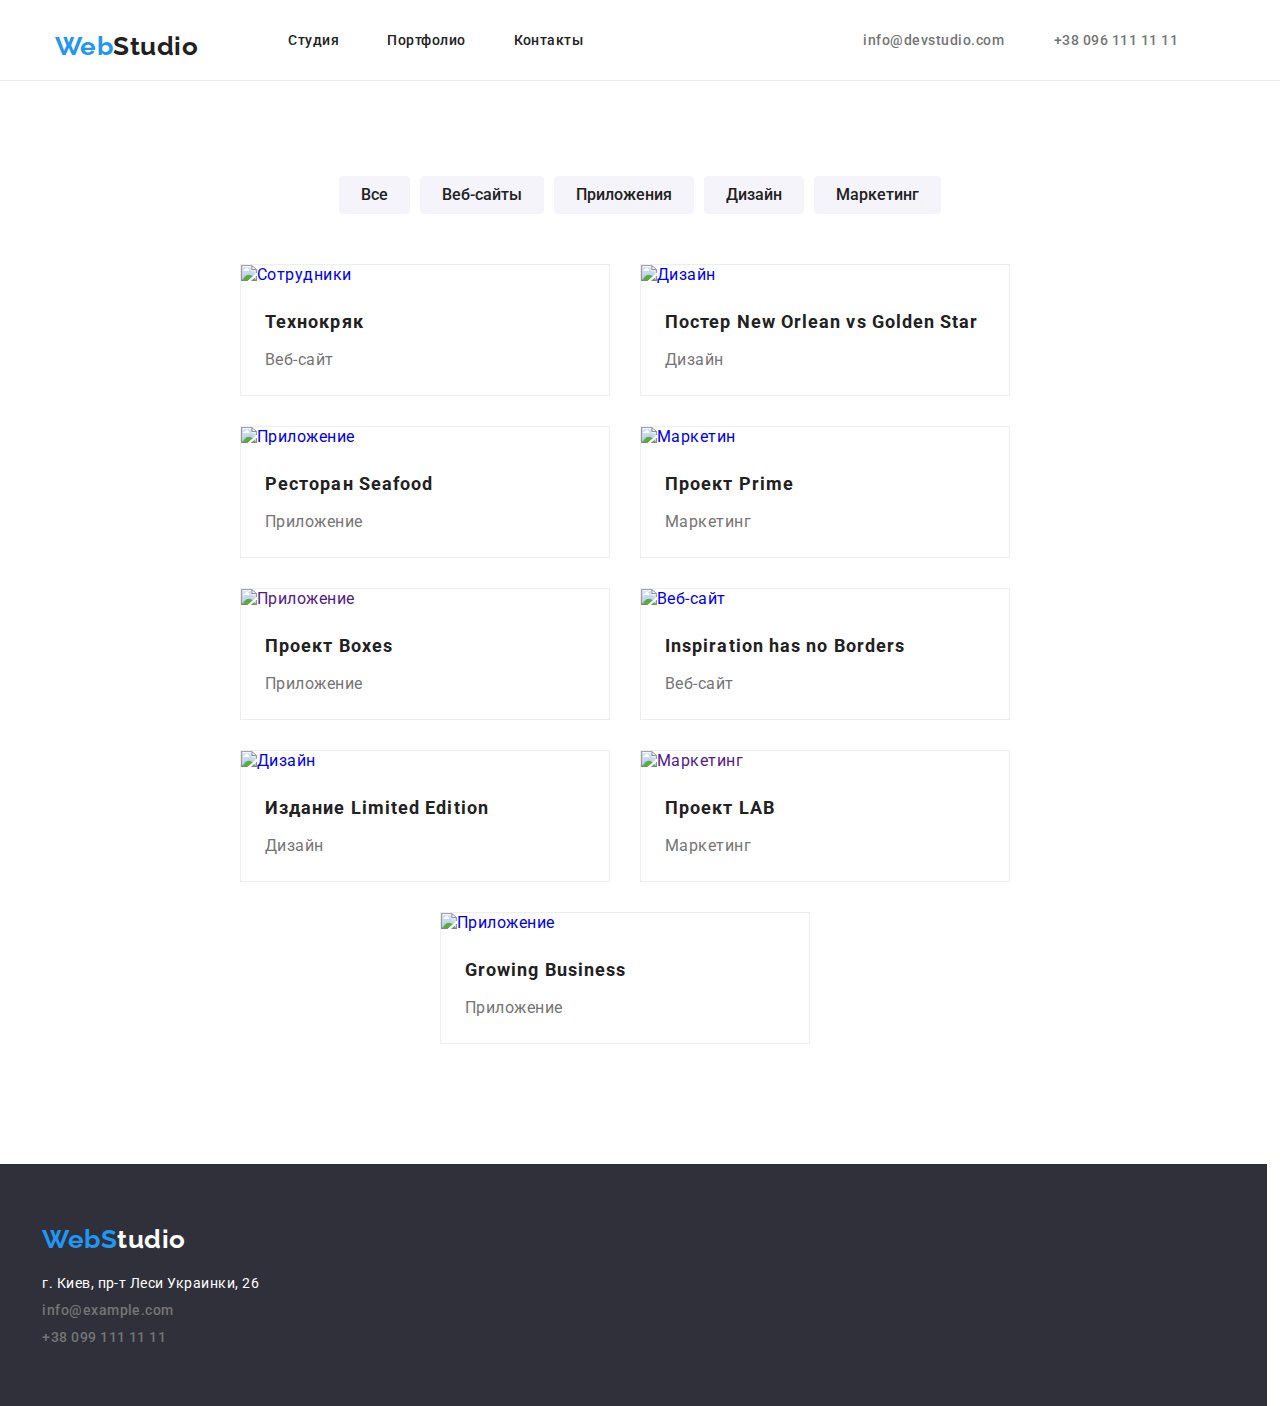
==== portfolio.html @ 39ef4639 "Starts to do home tasks 4" ====
<!DOCTYPE html>
<html lang="en">
  <head>
    <meta charset="UTF-8" />
    <meta http-equiv="X-UA-Compatible" content="IE=edge" />
    <meta name="viewport" content="width=device-width, initial-scale=1.0" />
    <meta name="description" content="This site for home tasks" />
    <title>Portfolio</title>
    <link rel="preconnect" href="https://fonts.gstatic.com" />
    <link
      href="https://fonts.googleapis.com/css2?family=Raleway:wght@700&family=Roboto:wght@400;500;700;900&display=swap"
      rel="stylesheet"
    />
    <link
      rel="stylesheet"
      href="https://cdnjs.cloudflare.com/ajax/libs/modern-normalize/1.0.0/modern-normalize.min.css"
    />
    <link rel="stylesheet" href="css/styles.css" />
  </head>
  <body>
    <!-- Шапка -->
    <header class="h-line">
      <div class="container">
        <nav class="main-navigation">
          <h1 class="navigation">
            <a class="link logo" href="index.html">
              <span class="logo-highlight">Web</span>Studio</a
            >
          </h1>

          <ul class="menu-nav list">
            <li class="item"><a class="link" href="index.html">Студия</a></li>
            <li class="item">
              <a class="link" href="portfolio.html">Портфолио</a>
            </li>
            <li class="item"><a class="link" href="">Контакты</a></li>
          </ul>
          <div class="contacts">
            <a class="link" href="mailto:">info@devstudio.com</a>
            <a class="link" href="tel:+380961111111">+38 096 111 11 11</a>
          </div>
        </nav>
      </div>
    </header>
    <main class="main-section">
      <div class="container">
        <section class="secondary-nav">
          <ul class="site-nav list button-item">
            <li class="site-nav-item">
              <button type="button" class="filter-btn">Все</button>
            </li>
            <li class="site-nav-item">
              <button type="button" class="filter-btn">Веб-сайты</button>
            </li>
            <li class="site-nav-item">
              <button type="button" class="filter-btn">Приложения</button>
            </li>
            <li class="site-nav-item">
              <button type="button" class="filter-btn">Дизайн</button>
            </li>
            <li class="site-nav-item">
              <button type="button" class="filter-btn">Маркетинг</button>
            </li>
          </ul>
        </section>
        <section>
          <h2 class="portfolio-title">Портфолио</h2>
          <ul class="list grid flex-c">
            <li>
              <a href="#">
                <div class="business-card">
                  <img src="./images/example1.jpg" alt="Сотрудники" />
                  <div class="card-info">
                    <h3 class="portfolio grid-item-title">Технокряк</h3>
                    <p class="grid-item-text">Веб-сайт</p>
                  </div>
                </div>
              </a>
            </li>
            <li>
              <a href="#">
                <div class="business-card">
                  <img src="./images/example2.jpg" alt="Дизайн" />
                  <div class="card-info">
                    <h3 class="portfolio grid-item-title">
                      Постер New Orlean vs Golden Star
                    </h3>
                    <p class="grid-item-text">Дизайн</p>
                  </div>
                </div>
              </a>
            </li>
            <li>
              <a href="#">
                <div class="business-card">
                  <img src="./images/example3.jpg" alt="Приложение" />
                  <div class="card-info">
                    <h3 class="portfolio grid-item-title">Ресторан Seafood</h3>
                    <p class="grid-item-text">Приложение</p>
                  </div>
                </div>
              </a>
            </li>
            <li>
              <a href="#">
                <div class="business-card">
                  <img src="./images/example4.jpg" alt="Маркетин" />
                  <div class="card-info">
                    <h3 class="portfolio grid-item-title">Проект Prime</h3>
                    <p class="grid-item-text">Маркетинг</p>
                  </div>
                </div>
              </a>
            </li>
            <li>
              <a href="">
                <div class="business-card">
                  <img src="./images/example5.jpg" alt="Приложение" />
                  <div class="card-info">
                    <h3 class="portfolio grid-item-title">Проект Boxes</h3>
                    <p class="grid-item-text">Приложение</p>
                  </div>
                </div>
              </a>
            </li>
            <li>
              <a href="#">
                <div class="business-card">
                  <img src="./images/example6.jpg" alt="Веб-сайт" />
                  <div class="card-info">
                    <h3 class="portfolio grid-item-title">
                      Inspiration has no Borders
                    </h3>
                    <p class="grid-item-text">Веб-сайт</p>
                  </div>
                </div>
              </a>
            </li>
            <li>
              <a href="#">
                <div class="business-card">
                  <img src="./images/example7.jpg" alt="Дизайн" />
                  <div class="card-info">
                    <h3 class="portfolio grid-item-title">
                      Издание Limited Edition
                    </h3>
                    <p class="grid-item-text">Дизайн</p>
                  </div>
                </div>
              </a>
            </li>
            <li>
              <a href="">
                <div class="business-card">
                  <img src="./images/example8.jpg" alt="Маркетинг" />
                  <div class="card-info">
                    <h3 class="portfolio grid-item-title">Проект LAB</h3>
                    <p class="grid-item-text">Маркетинг</p>
                  </div>
                </div>
              </a>
            </li>
            <li>
              <a href="#">
                <div class="business-card">
                  <img src="./images/example9.jpg" alt="Приложение" />
                  <div class="card-info">
                    <h3 class="portfolio grid-item-title">Growing Business</h3>
                    <p class="grid-item-text">Приложение</p>
                  </div>
                </div>
              </a>
            </li>
          </ul>
        </section>
      </div>
    </main>
    <!-- Подвал -->
    <footer>
      <div class="container">
        <a class="link logo" href="index.html">
          <span class="logo-highlight">WebS</span>tudio</a
        >
        <address class="footer-contacts">
          <p class="footer-contacts-item">г. Киев, пр-т Леси Украинки, 26</p>
          <ul class="list">
            <li class="footer-contacts-item">
              <a class="link" href="mailto:info@example.com"
                >info@example.com</a
              >
            </li>
            <li class="footer-contacts-item">
              <a class="link" href="tel:+380991111111">+38 099 111 11 11</a>
            </li>
          </ul>
        </address>
      </div>
    </footer>
  </body>
</html>
---- css/styles.css ----
/* Custom CSS variables */

:root {
    --main-font-family: "Roboto", sans-serif;
    --main-bg-color: #fff;
    --main-text-color: #212121;
    --secondary-color: #757575;
    --accent-color: #2196F3;
    --dark-bg-color: #2F303A;
    --base-size: 16px;
    --soft-box-shadow: drop-shadow(0px 4px 4px rgba(0, 0, 0, 0.25));
    --small-circled: 4px;
    --soft-grey-bg-gradient: linear-gradient(180deg, #FFFFFF 0%, rgba(255, 255, 255, 0) 100%), linear-gradient(180deg, #6B5F5F 0%, rgba(255, 255, 255, 0) 100%), #C4C4C4;
}

html {
    box-sizing: border-box;
}

*, *::after, *::before {
    box-sizing: inherit;
}

h1, h2, h3, h4, h5, h6, p {
    margin-top: 0;
    margin-bottom: 0;
}

/* Main styles */

body {
    font-size: var(--base-size);
    font-family: var(--main-font-family);
    letter-spacing: 0.03em;
    line-height: 1.2;
    color: var(--main-text-color);
}

img {
    display: block;
    width: 100%;
    height: auto;
}

footer {
    padding: 60px 0;
    background-color: var( --dark-bg-color);
    width: 100vw;
    position: relative;
    left: 49%;
    margin-left: -50vw;
}

address {
    margin-top: 20px;
}

.container {
    width: 1200px;
    margin: 0 auto;
    padding: 0 15px;
}

.navigation {
    height: 80px;
    padding: 25px 0;
}

.main-navigation {
    display: flex;
    align-items: center;
}

.flex-container {
    display: flex;
    justify-content: space-between;
}

.flex-c {
    justify-content: center;
    align-items: center;
}

.features-flex-container {
    display: inline-flex;
}

.contacts {
    display: inline-flex;
    margin-left: 280px;
}

.contacts .link {
    font-size: 14px;
    color: var(--secondary-color);
}

.contacts .link:not(:last-child) {
    margin-right: 50px;
}

.menu-nav {
    width: 295px;
    display: inline-flex;
    justify-content: space-between;
}

.item .link {
    font-size: 14px;
    list-style: none;
    text-decoration: none;
    display: block;
}

.hero {
    min-width: 100vh;
    padding-top: 200px;
    padding-bottom: 200px;
    text-align: center;
    background-color: rgba(47, 48, 58, 0.4);
}

.banner {
    max-width: 1600px;
    height: 600px;
    margin-left: auto;
    margin-right: auto;
    background-image: url(../images/bg.jpg);
    background-size: cover;
    background-position: top right, center;
    background-repeat: no-repeat;
    background-color: var(--soft-grey-bg-gradient);
}

.features {
    display: flex;
    justify-content: space-between;
    padding: 95px 0;
}

.features .list-item {
    width: 270px;
}

.features .list-item:not(:last-child) {
    margin-right: 20px;
}

.image-grid {
    display: flex;
    justify-content: space-between;
}

.link {
    text-decoration: none;
    color: inherit;
    font-weight: 500;
}

.link:hover, .link:focus {
    color: var(--accent-color);
}

.list {
    list-style: none;
    padding-left: 0;
    margin: 0;
}

.button {
    font-weight: 700;
    font-size: var(--base-size);
    line-height: 1.87;
    letter-spacing: .06em;
    color: var(--main-text-color);
    background-color: var(--main-bg-color);
    border: none;
    cursor: pointer;
    border-radius: var(--small-circled);
    padding: 10px 32px;
    background-color: #2196f3;
    color: var(--main-bg-color);
}

.button:active {
    outline: none;
    transform: translateY(2px);
}

.button:focus {
    outline: none;
}

.secondary-nav {
    margin-bottom: 50px;
}

.site-nav {
    display: flex;
    justify-content: center;
}

.site-nav .button {
    display: block;
}

.site-nav-item:not(:last-child) {
    margin-right: 10px;
    background-repeat: 4px;
}

.filter-btn {
    font-size: var(--base-size);
    font-weight: 500;
    line-height: 1.62;
    color: var(--main-text-color);
    padding: 6px 22px;
    background-color: #F5F4FA;
    border: none;
    cursor: pointer;
    display: inline-flex;
    border-radius: var(--small-circled);
}

.filter-btn:active {
    outline: none;
    transform: translateY(2px);
}

.filter-btn:focus {
    outline: none;
}

.filter-btn:hover {
    background-color: #2196f3;
    color: var(--main-bg-color);
    box-shadow: 0px 4px 4px rgba(0, 0, 0, 0.25);
}

.page-title {
    font-size: 44px;
    font-weight: 900;
    line-height: 1.36;
    color: var(--main-bg-color);
    display: block;
    width: 700px;
    letter-spacing: 0.06em;
    text-transform: uppercase;
    margin-bottom: 30px;
    margin: 0 auto 30px;
}

.page-title-item {
    font-weight: 700;
    font-size: 14px;
    line-height: 1.142;
    text-transform: uppercase;
    color: var( --main-text-color);
    margin-bottom: 10px;
}

.page-title-text {
    font-size: 14px;
    line-height: 1.71;
    letter-spacing: 0.03em;
    color: var(--secondary-color);
}

.section-title {
    font-weight: 700;
    font-size: 36px;
    line-height: 1.166;
    text-align: center;
    color: var( --main-text-color);
    margin-bottom: 50px;
}

.works {
    padding-bottom: 95px;
}

.page-title-description {
    font-weight: 400;
    font-size: 14px;
    line-height: 1.71;
    color: var( --secondary-color);
}

.team-card {
    font-size: 16px;
    font-weight: 500;
    line-height: 1.2;
    text-align: center;
    color: var( --main-text-color);
    width: 270px;
    box-shadow: 0px 1px 3px rgba(0, 0, 0, 0.12), 0px 1px 1px rgba(0, 0, 0, 0.14), 0px 2px 1px rgba(0, 0, 0, 0.2);
    border-radius: 0px 0px 4px 4px;
}

.person {
    font-weight: 500;
    line-height: 1.2;
    letter-spacing: 3%;
    text-align: center;
    margin-bottom: 10px;
}

.team-item {
    font-weight: 400;
    font-size: 16px;
    line-height: 19px;
    text-align: center;
    color: var(--secondary-color);
}

.our-team {
    background: #F5F4FA;
    padding-top: 95px;
    padding-bottom: 95px;
}

.our-team-card {
    padding-top: 30px;
    padding-bottom: 30px;
}

.team-card-body {
    padding: 30px;
}

.footer-contacts {
    font-style: normal;
    font-size: 14px;
}

.footer-contacts-item:not(:last-child) {
    padding-bottom: 10px;
    color: var(--main-bg-color);
}

.footer-contacts-item .link {
    color: var(--secondary-color);
}

.footer-contacts-item .link:hover {
    color: var(--accent-color);
}

footer .logo {
    color: var(--main-bg-color);
}

.logo {
    font-family: Raleway;
    font-weight: 700;
    font-size: 26px;
    line-height: 1.192;
    color: var(--main-text-color);
    margin-right: 90px;
}

.logo-highlight {
    color: var(--accent-color);
}

.portfolio {
    font-size: 18px;
    font-weight: 700;
    line-height: 2;
    letter-spacing: .06em;
    color: var(--main-text-color);
}

.portfolio-item {
    font-weight: 400;
    font-size: 16px;
    line-height: 1.87;
    color: var(--secondary-color);
}

.portfolio-example {
    display: flex;
}

.h-line {
    border-bottom: 1px solid #eee;
}

.portfolio-title {
    display: none;
}

.grid {
    display: flex;
    flex-wrap: wrap;
}

.grid a {
    text-decoration: none;
}

.main-section {
    padding-top: 95px;
    padding-bottom: 90px;
}

.business-card {
    width: 370px;
    margin-right: 30px;
    margin-bottom: 30px;
    border: 1px solid #eee;
}

.grid-item:nth-child(3n) {
    margin-right: 0;
}

.grid-item-title {
    font-weight: bold;
    font-size: 18px;
    line-height: 2;
    letter-spacing: .06em;
    color: var(--main-text-color);
    margin-bottom: 5px;
}

.grid-item-text {
    font-size: 16px;
    line-height: 1.87;
    letter-spacing: 0.03em;
    color: var(--secondary-color);
}

.card-info {
    padding: 20px 24px;
}

.visually-hidden {
    position: absolute !important;
    clip: rect(1px 1px 1px 1px);
    clip: rect(1px, 1px, 1px, 1px);
    padding: 0 !important;
    border: 0 !important;
    height: 1px !important;
    width: 1px !important;
    overflow: hidden;
}
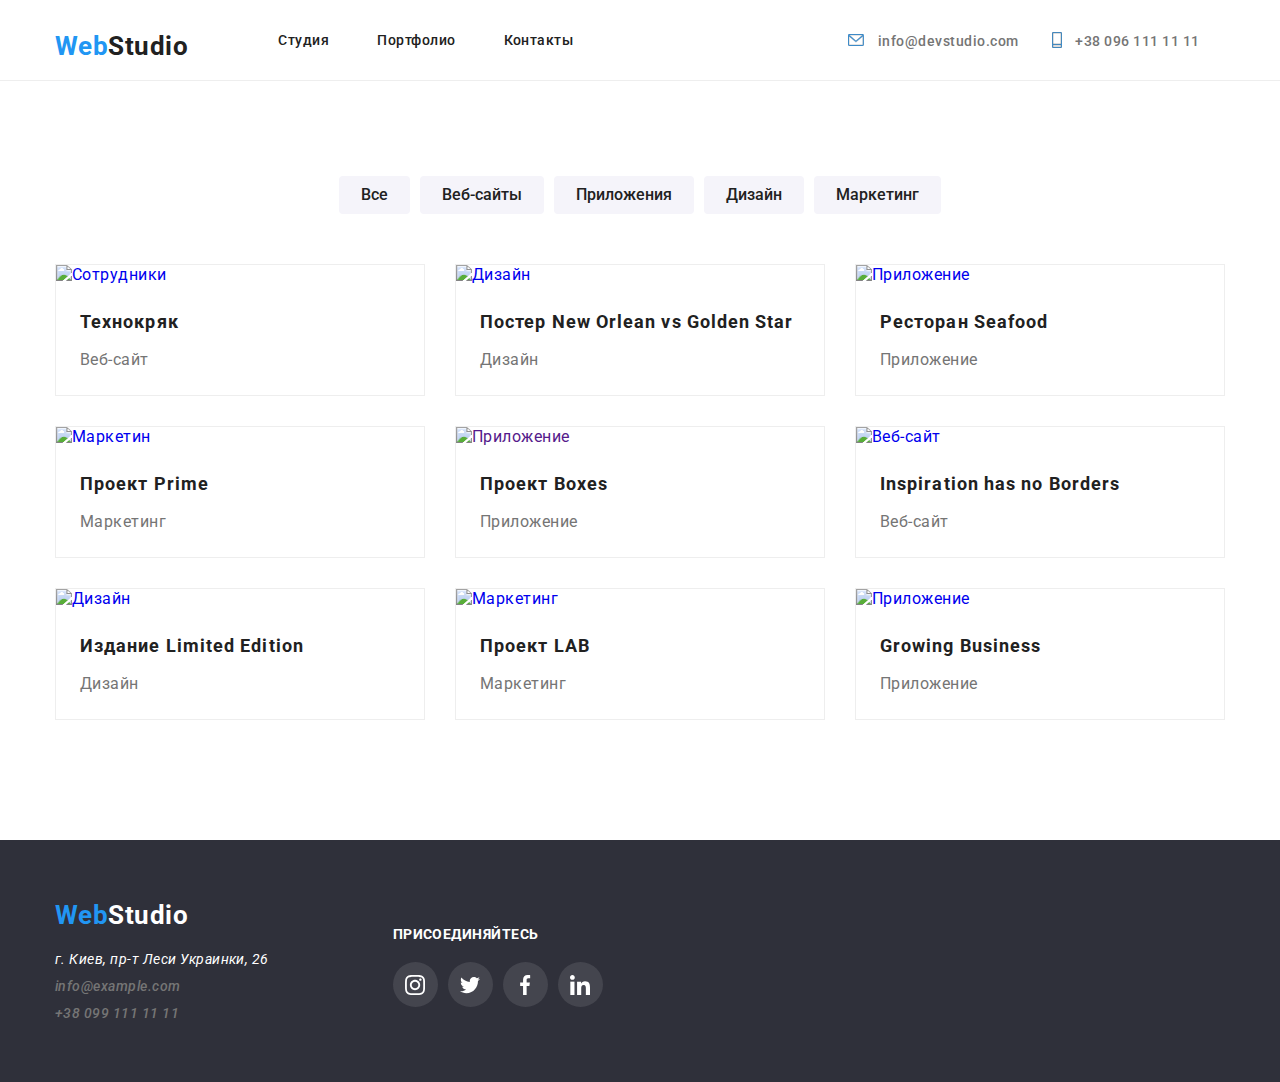
==== commit 0200b50e: "Merge pull request #1 from podolsky4/optimize-css" ====
--- a/portfolio.html
+++ b/portfolio.html
@@ -24,10 +24,8 @@
         <nav class="main-navigation">
           <h1 class="navigation">
             <a class="link logo" href="index.html">
-              <span class="logo-highlight">Web</span>Studio</a
-            >
+              <span class="logo-highlight">Web</span>Studio</a>
           </h1>
-
           <ul class="menu-nav list">
             <li class="item"><a class="link" href="index.html">Студия</a></li>
             <li class="item">
@@ -36,8 +34,24 @@
             <li class="item"><a class="link" href="">Контакты</a></li>
           </ul>
           <div class="contacts">
-            <a class="link" href="mailto:">info@devstudio.com</a>
-            <a class="link" href="tel:+380961111111">+38 096 111 11 11</a>
+            <ul class="list contacts-list">
+              <li class="contacts-item">
+                <a class="link contacts-link" href="mailto:info@devstudio.com">
+                  <svg class="icon" width="16" height="12">
+                    <use href="./images/icons/sprite.svg#icon-envelope"></use>
+                  </svg>
+                  info@devstudio.com
+                </a>
+              </li>
+              <li class="contacts-item">
+                <a class="link contacts-link" href="tel:+380961111111">
+                  <svg class="icon phone" width="10" height="16">
+                    <use href="./images/icons/sprite.svg#icon-telephone"></use>
+                  </svg>
+                  +38 096 111 11 11
+                </a>
+              </li>
+            </ul>
           </div>
         </nav>
       </div>
@@ -66,7 +80,7 @@
         <section>
           <h2 class="portfolio-title">Портфолио</h2>
           <ul class="list grid flex-c">
-            <li>
+            <li class="grid-item">
               <a href="#">
                 <div class="business-card">
                   <img src="./images/example1.jpg" alt="Сотрудники" />
@@ -77,7 +91,7 @@
                 </div>
               </a>
             </li>
-            <li>
+            <li class="grid-item">
               <a href="#">
                 <div class="business-card">
                   <img src="./images/example2.jpg" alt="Дизайн" />
@@ -90,7 +104,7 @@
                 </div>
               </a>
             </li>
-            <li>
+            <li class="grid-item">
               <a href="#">
                 <div class="business-card">
                   <img src="./images/example3.jpg" alt="Приложение" />
@@ -101,7 +115,7 @@
                 </div>
               </a>
             </li>
-            <li>
+            <li class="grid-item">
               <a href="#">
                 <div class="business-card">
                   <img src="./images/example4.jpg" alt="Маркетин" />
@@ -112,7 +126,7 @@
                 </div>
               </a>
             </li>
-            <li>
+            <li class="grid-item">
               <a href="">
                 <div class="business-card">
                   <img src="./images/example5.jpg" alt="Приложение" />
@@ -123,7 +137,7 @@
                 </div>
               </a>
             </li>
-            <li>
+            <li class="grid-item">
               <a href="#">
                 <div class="business-card">
                   <img src="./images/example6.jpg" alt="Веб-сайт" />
@@ -136,7 +150,7 @@
                 </div>
               </a>
             </li>
-            <li>
+            <li class="grid-item">
               <a href="#">
                 <div class="business-card">
                   <img src="./images/example7.jpg" alt="Дизайн" />
@@ -149,8 +163,8 @@
                 </div>
               </a>
             </li>
-            <li>
-              <a href="">
+            <li class="grid-item">
+              <a href="#">
                 <div class="business-card">
                   <img src="./images/example8.jpg" alt="Маркетинг" />
                   <div class="card-info">
@@ -160,7 +174,7 @@
                 </div>
               </a>
             </li>
-            <li>
+            <li class="grid-item">
               <a href="#">
                 <div class="business-card">
                   <img src="./images/example9.jpg" alt="Приложение" />
@@ -176,24 +190,85 @@
       </div>
     </main>
     <!-- Подвал -->
-    <footer>
-      <div class="container">
-        <a class="link logo" href="index.html">
-          <span class="logo-highlight">WebS</span>tudio</a
-        >
-        <address class="footer-contacts">
-          <p class="footer-contacts-item">г. Киев, пр-т Леси Украинки, 26</p>
-          <ul class="list">
-            <li class="footer-contacts-item">
-              <a class="link" href="mailto:info@example.com"
-                >info@example.com</a
-              >
-            </li>
-            <li class="footer-contacts-item">
-              <a class="link" href="tel:+380991111111">+38 099 111 11 11</a>
-            </li>
-          </ul>
-        </address>
+    <footer class="footer">
+      <div class="container flex-container flex-c">
+          <!-- Block 1 -->
+          <div class="contacts-with-logo">
+            <a class="link logo" href="index.html">
+              <span class="logo-highlight">Web</span>Studio
+            </a>
+            <address class="footer-contacts">
+              <p class="footer-contacts-item">г. Киев, пр-т Леси Украинки, 26</p>
+              <ul class="list">
+                <li class="footer-contacts-item">
+                  <a class="link" href="mailto:info@example.com"
+                    >info@example.com</a
+                  >
+                </li>
+                <li class="footer-contacts-item">
+                  <a class="link" href="tel:+380991111111">+38 099 111 11 11</a>
+                </li>
+              </ul>
+            </address>
+          </div>
+          <!-- Block 2 -->
+          <div class="join-social-links">
+            <h3 class="join-text">Присоединяйтесь</h3>
+            <ul class="list social-icons flex-container">
+              <li class="social-icons-item">
+                <a
+                  href="#"
+                  class="social-icons-link"
+                  target="_blank"
+                  rel="noopener noreferrer"
+                >
+                  <svg class="icon footer-icons">
+                    <use href="./images/icons/sprite.svg#icon-instagram"></use>
+                  </svg>
+                </a>
+              </li>
+              <li class="social-icons-item">
+                <a
+                  href="#"
+                  class="social-icons-link"
+                  target="_blank"
+                  rel="noopener noreferrer"
+                >
+                  <svg class="icon footer-icons">
+                    <use href="./images/icons/sprite.svg#icon-twitter"></use>
+                  </svg>
+                </a>
+              </li>
+              <li class="social-icons-item">
+                <a
+                  href=""
+                  class="social-icons-link"
+                  target="_blank"
+                  rel="noopener noreferrer"
+                >
+                  <svg class="icon footer-icons">
+                    <use href="./images/icons/sprite.svg#icon-facebook"></use>
+                  </svg>
+                </a>
+              </li>
+              <li class="social-icons-item">
+                <a
+                  href=""
+                  class="social-icons-link"
+                  target="_blank"
+                  rel="noopener noreferrer"
+                >
+                  <svg class="icon footer-icons">
+                    <use href="./images/icons/sprite.svg#icon-linkedin"></use>
+                  </svg>
+                </a>
+              </li>
+            </ul>
+          </div>
+          <!-- Block 3 -->
+          <div class="subscription-form">
+
+          </div>
       </div>
     </footer>
   </body>
--- a/css/styles.css
+++ b/css/styles.css
@@ -1,16 +1,19 @@
 /* Custom CSS variables */
 
 :root {
-    --main-font-family: "Roboto", sans-serif;
+    --main-font-family: 'Roboto', sans-serif;
+    --secondary-fon-family: 'Raleway', sans-serif;
     --main-bg-color: #fff;
     --main-text-color: #212121;
     --secondary-color: #757575;
-    --accent-color: #2196F3;
-    --dark-bg-color: #2F303A;
+    --accent-color: #2196f3;
+    --dark-bg-color: #2f303a;
+    --icons-text-color: #afb1b8;
     --base-size: 16px;
     --soft-box-shadow: drop-shadow(0px 4px 4px rgba(0, 0, 0, 0.25));
     --small-circled: 4px;
-    --soft-grey-bg-gradient: linear-gradient(180deg, #FFFFFF 0%, rgba(255, 255, 255, 0) 100%), linear-gradient(180deg, #6B5F5F 0%, rgba(255, 255, 255, 0) 100%), #C4C4C4;
+    --round-box: 50%;
+    --soft-grey-bg-gradient: linear-gradient(180deg, #FFFFFF 0%, rgba(255, 255, 255, 0) 100%), linear-gradient(180deg, #6B5F5F 0%, rgba(255, 255, 255, 0) 100%), #c4c4c4;
 }
 
 html {
@@ -42,15 +45,6 @@
     height: auto;
 }
 
-footer {
-    padding: 60px 0;
-    background-color: var( --dark-bg-color);
-    width: 100vw;
-    position: relative;
-    left: 49%;
-    margin-left: -50vw;
-}
-
 address {
     margin-top: 20px;
 }
@@ -81,13 +75,28 @@
     align-items: center;
 }
 
-.features-flex-container {
-    display: inline-flex;
+.features-icon-block {
+    padding: 25px 100px;
+    background: #F5F4FA;
+    border-radius: var(--small-circled);
 }
 
 .contacts {
     display: inline-flex;
-    margin-left: 280px;
+    margin-left: 275px;
+}
+
+.icons-features .page-title-item {
+    padding-top: 30px;
+    padding-bottom: 10px;
+}
+
+.contacts-item {
+    display: inline;
+}
+
+.contacts-item:not(:last-child) {
+    margin-right: 30px;
 }
 
 .contacts .link {
@@ -95,8 +104,21 @@
     color: var(--secondary-color);
 }
 
+.phone {
+    transform: translateY(2px);
+}
+
 .contacts .link:not(:last-child) {
     margin-right: 50px;
+}
+
+.contacts-link .icon {
+    stroke: var(--secondary-color);
+    margin-right: 10px;
+}
+
+.contacts-link:hover .icon, .contacts-link:focus .icon {
+    stroke: var(--accent-color);
 }
 
 .menu-nav {
@@ -132,9 +154,7 @@
     background-color: var(--soft-grey-bg-gradient);
 }
 
-.features {
-    display: flex;
-    justify-content: space-between;
+.features, .works, .our-team, .regular-customers {
     padding: 95px 0;
 }
 
@@ -144,11 +164,6 @@
 
 .features .list-item:not(:last-child) {
     margin-right: 20px;
-}
-
-.image-grid {
-    display: flex;
-    justify-content: space-between;
 }
 
 .link {
@@ -187,10 +202,6 @@
     transform: translateY(2px);
 }
 
-.button:focus {
-    outline: none;
-}
-
 .secondary-nav {
     margin-bottom: 50px;
 }
@@ -231,12 +242,15 @@
     outline: none;
 }
 
-.filter-btn:hover {
+.filter-btn:hover, .filter-btn:focus {
     background-color: #2196f3;
     color: var(--main-bg-color);
     box-shadow: 0px 4px 4px rgba(0, 0, 0, 0.25);
 }
 
+.business-card:hover {
+    box-shadow: 0px 1px 1px rgba(0, 0, 0, 0.12), 0px 4px 4px rgba(0, 0, 0, 0.06), 1px 4px 6px rgba(0, 0, 0, 0.16);
+}
 .page-title {
     font-size: 44px;
     font-weight: 900;
@@ -256,7 +270,6 @@
     line-height: 1.142;
     text-transform: uppercase;
     color: var( --main-text-color);
-    margin-bottom: 10px;
 }
 
 .page-title-text {
@@ -276,7 +289,7 @@
 }
 
 .works {
-    padding-bottom: 95px;
+    padding-top: 0;
 }
 
 .page-title-description {
@@ -298,9 +311,9 @@
 }
 
 .person {
+    font-size: 16px;
     font-weight: 500;
-    line-height: 1.2;
-    letter-spacing: 3%;
+    line-height: 1.187;
     text-align: center;
     margin-bottom: 10px;
 }
@@ -308,15 +321,14 @@
 .team-item {
     font-weight: 400;
     font-size: 16px;
-    line-height: 19px;
+    line-height: 1.187;
+    margin-bottom: 16px;
     text-align: center;
     color: var(--secondary-color);
 }
 
 .our-team {
     background: #F5F4FA;
-    padding-top: 95px;
-    padding-bottom: 95px;
 }
 
 .our-team-card {
@@ -325,17 +337,123 @@
 }
 
 .team-card-body {
+    background-color:var(--main-bg-color);
     padding: 30px;
 }
 
-.footer-contacts {
-    font-style: normal;
+.social-icons {
+    width: 210px;
+}
+
+.social-icons-link {
+    display: flex;
+    justify-content: center;
+    align-items: center;
+    border-radius: 50%;
+    width: 45px;
+    height: 45px;
+}
+
+.social-icons-item {
+    border-radius: 50%;
+    background-color: rgba(255, 255, 255, 0.1);
+}
+
+.social-icons-item:hover {
+    background-color: var(--accent-color);
+}
+
+.icon {
+    fill: var(--accent-color);
+}
+
+.social-icons .icon {
+    width: 20px;
+    height: 20px;
+    fill: var(--icons-text-color);
+}
+
+.footer {
+    padding: 60px 0;
+    background-color: var(--dark-bg-color);
+}
+
+.footer .icon {
+    fill: var(--main-bg-color)
+}
+
+.footer .logo {
+    color: var(--main-bg-color);
+}
+
+.social-icons-link:hover .icon, .social-icons-link:focus .icon {
+    fill: var(--main-bg-color);
+}
+
+.social-icons-link:hover,
+.social-icons-link:focus {
+    background-color: var(--accent-color);
+}
+
+.customers-list-link {
+    border: 1px solid #afb1b8;
+    width: 170px;
+    height: 90px;
+    border-radius: var(--small-circled);
+    display: inline-flex; 
+    justify-content: center;
+    align-items: center;
+}
+
+.customers-list-link:hover .icon, .customers-list-link:focus {
+    fill: var(--accent-color);
+}
+
+.customers-list-link:hover, .customers-list-link:focus {
+    border-color: var(--accent-color);
+}
+
+/* .customers-list-item:hover,  .customers-list-item:focus{
+    color: var(--accent-color);
+} */
+
+.customers-list-item .icon {
+    fill: var(--icons-text-color)
+}
+
+.footer {
     font-size: 14px;
+}
+
+.footer-contacts-item {
+    color: var(--main-bg-color);
 }
 
 .footer-contacts-item:not(:last-child) {
     padding-bottom: 10px;
+}
+
+.contacts-with-logo {
+    flex-basis: calc((50% - 45px) / 2);
+}
+
+.join-social-links {
+    margin-left: 70px;
+    flex-basis: calc((50% - 45px) / 2);
+}
+
+.join-text {
+    font-size: inherit;
+    font-weight: 700;
+    line-height: 1.15;
+    padding-top: 12px;
+    padding-bottom: 20px;
+    text-transform: uppercase;
     color: var(--main-bg-color);
+}
+
+.subscription-form {
+    flex-basis: calc(50% - 15px);
 }
 
 .footer-contacts-item .link {
@@ -346,14 +464,10 @@
     color: var(--accent-color);
 }
 
-footer .logo {
-    color: var(--main-bg-color);
-}
-
 .logo {
-    font-family: Raleway;
+    font-size: 26px;
+    font-family: var(--secondary-font-family);
     font-weight: 700;
-    font-size: 26px;
     line-height: 1.192;
     color: var(--main-text-color);
     margin-right: 90px;
@@ -393,6 +507,7 @@
 .grid {
     display: flex;
     flex-wrap: wrap;
+    justify-content: space-between;
 }
 
 .grid a {
@@ -406,7 +521,6 @@
 
 .business-card {
     width: 370px;
-    margin-right: 30px;
     margin-bottom: 30px;
     border: 1px solid #eee;
 }
@@ -433,6 +547,11 @@
 
 .card-info {
     padding: 20px 24px;
+}
+
+.regular-customers {
+    padding-top: 94px;
+    padding-bottom: 94px;
 }
 
 .visually-hidden {
